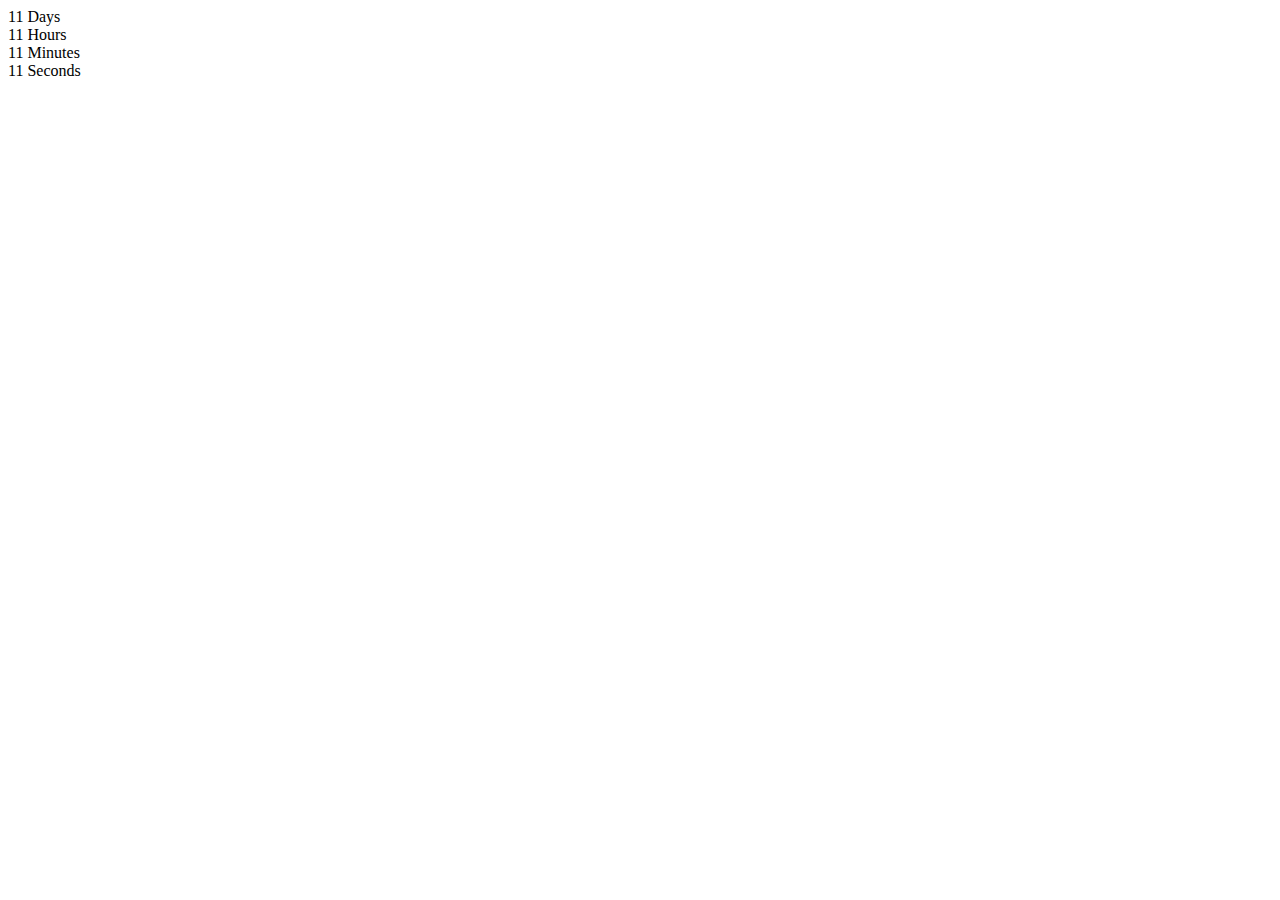
==== index.html @ 824bc542 "create-file" ====
<!DOCTYPE html>
<html lang="en">

<head>
  <meta charset="UTF-8">
  <meta http-equiv="X-UA-Compatible" content="IE=edge">
  <meta name="viewport" content="width=device-width, initial-scale=1.0">
  <title>Document</title>
</head>

<body>
  <div class="timer" id="timer-1">
    <div class="field">
      <span class="value" data-value="days">11</span>
      <span class="label">Days</span>
    </div>

    <div class="field">
      <span class="value" data-value="hours">11</span>
      <span class="label">Hours</span>
    </div>

    <div class="field">
      <span class="value" data-value="mins">11</span>
      <span class="label">Minutes</span>
    </div>

    <div class="field">
      <span class="value" data-value="secs">11</span>
      <span class="label">Seconds</span>
    </div>
  </div>
  <script src="./index.js"></script>
</body>

</html>
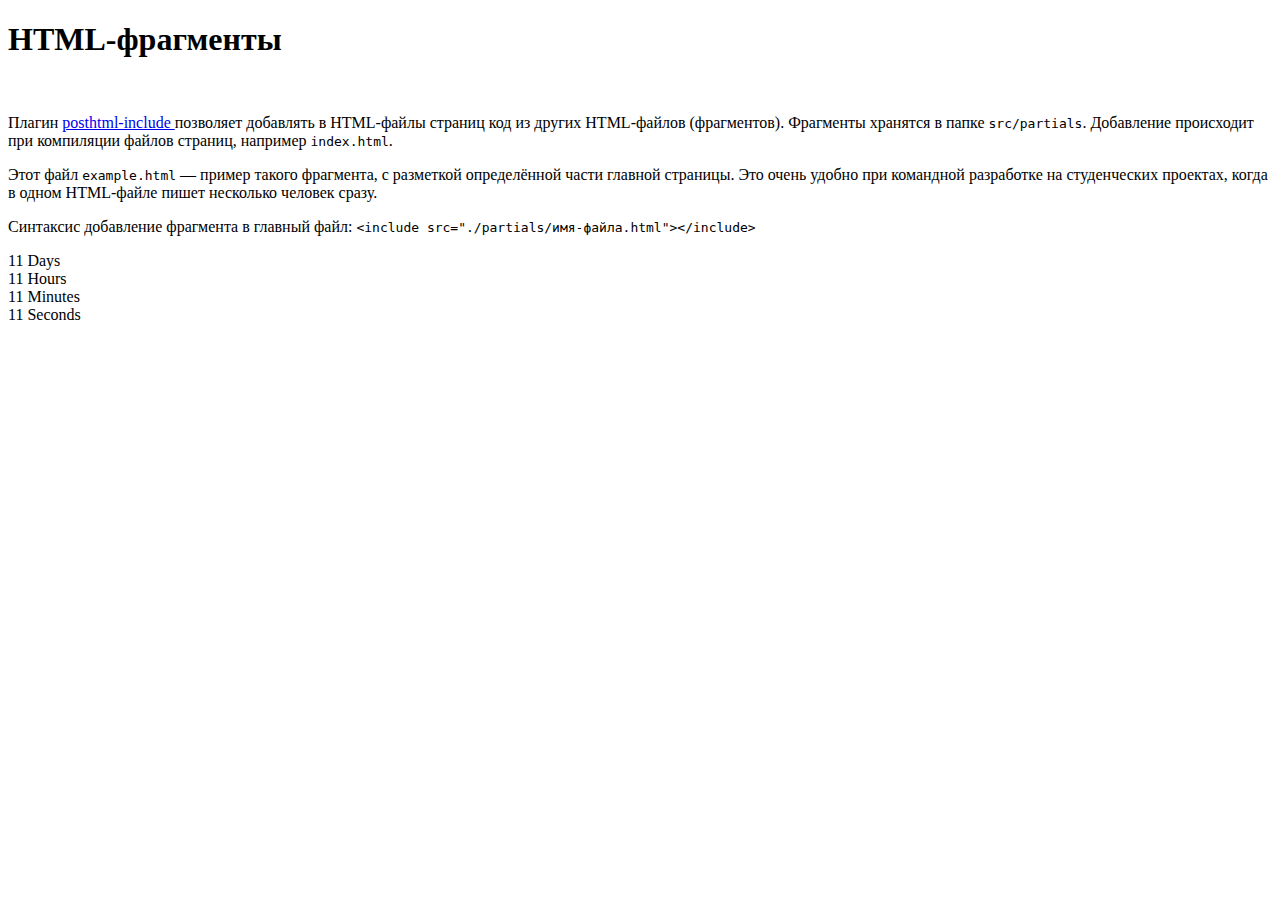
==== commit c30fd856: "Deploying to gh-pages from @ ihorrudniev/goit-js-hw-11-timer@d74850898623f5494ac397c9bd84d57a7ff0176" ====
--- a/index.html
+++ b/index.html
@@ -1,36 +1 @@
-<!DOCTYPE html>
-<html lang="en">
-
-<head>
-  <meta charset="UTF-8">
-  <meta http-equiv="X-UA-Compatible" content="IE=edge">
-  <meta name="viewport" content="width=device-width, initial-scale=1.0">
-  <title>Document</title>
-</head>
-
-<body>
-  <div class="timer" id="timer-1">
-    <div class="field">
-      <span class="value" data-value="days">11</span>
-      <span class="label">Days</span>
-    </div>
-
-    <div class="field">
-      <span class="value" data-value="hours">11</span>
-      <span class="label">Hours</span>
-    </div>
-
-    <div class="field">
-      <span class="value" data-value="mins">11</span>
-      <span class="label">Minutes</span>
-    </div>
-
-    <div class="field">
-      <span class="value" data-value="secs">11</span>
-      <span class="label">Seconds</span>
-    </div>
-  </div>
-  <script src="./index.js"></script>
-</body>
-
-</html>+<!DOCTYPE html><html lang="ru"><head><meta charset="UTF-8"><meta name="viewport" content="width=device-width, initial-scale=1.0"><title>Заголовок страницы</title><link rel="stylesheet" href="https://cdnjs.cloudflare.com/ajax/libs/modern-normalize/1.0.0/modern-normalize.min.css" integrity="sha512-ISS7cAi1PEhQ8jnbJpJZMd29NlhNj4AWYyLOSp2CE/CsHxTCu+r+t0D2yoJudVrd0/8fTVPUVDzY5Tvli75u/g==" crossorigin=""><link rel="stylesheet" href="/parcel-project-template/src.aebd7bc5.css"></head><body>  <article class="example"> <h1>HTML-фрагменты</h1> <img src="/parcel-project-template/demo.090c7c6d.jpg" alt="" width="320"> <p> Плагин <a href="https://github.com/posthtml/posthtml-include" target="_blank" rel="noopener noreferrer"> posthtml-include </a> позволяет добавлять в HTML-файлы страниц код из других HTML-файлов (фрагментов). Фрагменты хранятся в папке <code>src/partials</code>. Добавление происходит при компиляции файлов страниц, например <code>index.html</code>. </p> <p> Этот файл <code>example.html</code> &mdash; пример такого фрагмента, с разметкой определённой части главной страницы. Это очень удобно при командной разработке на студенческих проектах, когда в одном HTML-файле пишет несколько человек сразу. </p> <p> Синтаксис добавление фрагмента в главный файл: <code> &lt;include src="./partials/имя-файла.html"&gt;&lt;/include&gt; </code> </p> <div class="background"></div> </article> <div class="timer" id="timer-1"> <div class="field"> <span class="value" data-value="days">11</span> <span class="label">Days</span> </div> <div class="field"> <span class="value" data-value="hours">11</span> <span class="label">Hours</span> </div> <div class="field"> <span class="value" data-value="mins">11</span> <span class="label">Minutes</span> </div> <div class="field"> <span class="value" data-value="secs">11</span> <span class="label">Seconds</span> </div> </div>  <script src="/parcel-project-template/src.bf3fbe41.js"></script> </body></html>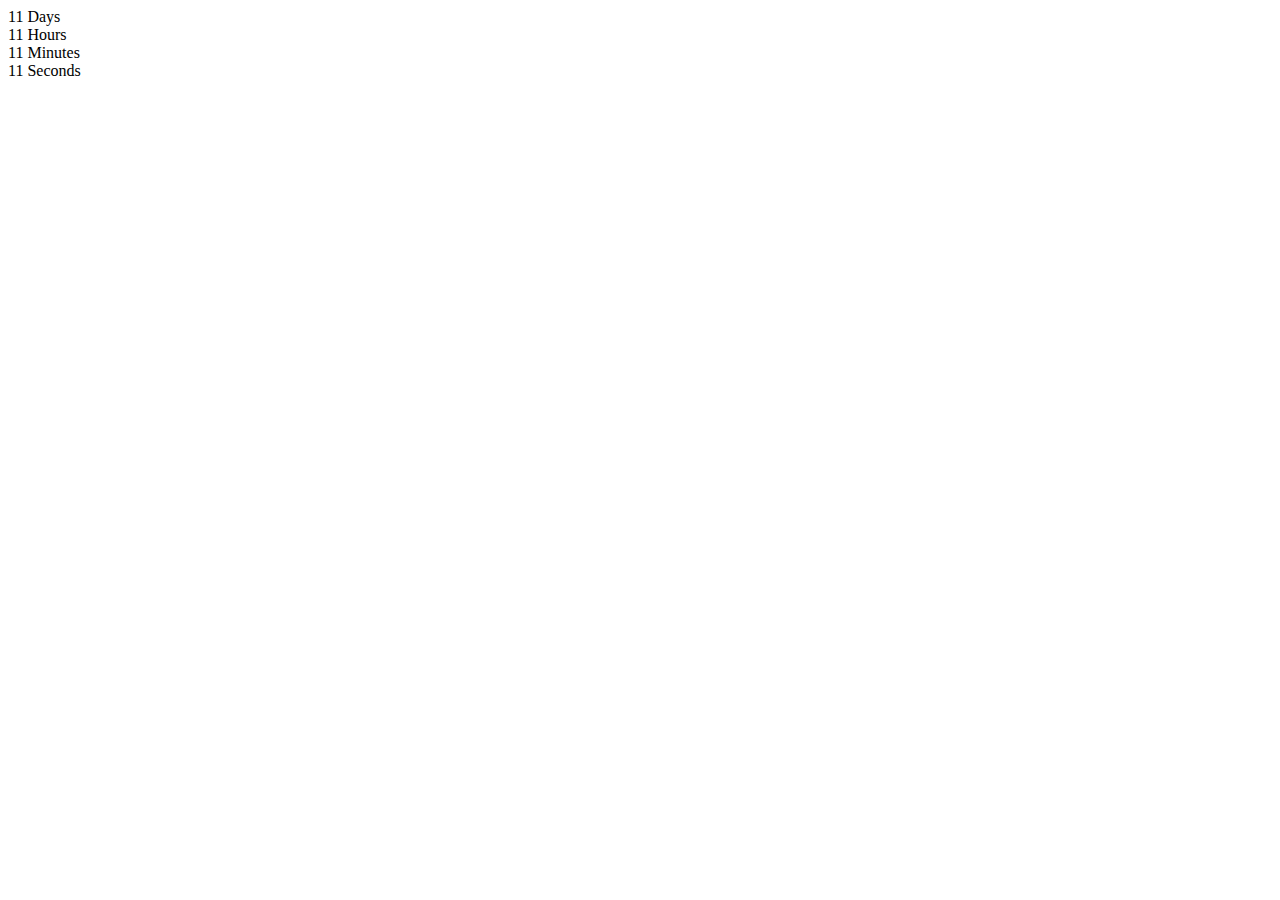
==== commit c687571f: "uppdate" ====
--- a/index.html
+++ b/index.html
@@ -1 +1,43 @@
-<!DOCTYPE html><html lang="ru"><head><meta charset="UTF-8"><meta name="viewport" content="width=device-width, initial-scale=1.0"><title>Заголовок страницы</title><link rel="stylesheet" href="https://cdnjs.cloudflare.com/ajax/libs/modern-normalize/1.0.0/modern-normalize.min.css" integrity="sha512-ISS7cAi1PEhQ8jnbJpJZMd29NlhNj4AWYyLOSp2CE/CsHxTCu+r+t0D2yoJudVrd0/8fTVPUVDzY5Tvli75u/g==" crossorigin=""><link rel="stylesheet" href="/parcel-project-template/src.aebd7bc5.css"></head><body>  <article class="example"> <h1>HTML-фрагменты</h1> <img src="/parcel-project-template/demo.090c7c6d.jpg" alt="" width="320"> <p> Плагин <a href="https://github.com/posthtml/posthtml-include" target="_blank" rel="noopener noreferrer"> posthtml-include </a> позволяет добавлять в HTML-файлы страниц код из других HTML-файлов (фрагментов). Фрагменты хранятся в папке <code>src/partials</code>. Добавление происходит при компиляции файлов страниц, например <code>index.html</code>. </p> <p> Этот файл <code>example.html</code> &mdash; пример такого фрагмента, с разметкой определённой части главной страницы. Это очень удобно при командной разработке на студенческих проектах, когда в одном HTML-файле пишет несколько человек сразу. </p> <p> Синтаксис добавление фрагмента в главный файл: <code> &lt;include src="./partials/имя-файла.html"&gt;&lt;/include&gt; </code> </p> <div class="background"></div> </article> <div class="timer" id="timer-1"> <div class="field"> <span class="value" data-value="days">11</span> <span class="label">Days</span> </div> <div class="field"> <span class="value" data-value="hours">11</span> <span class="label">Hours</span> </div> <div class="field"> <span class="value" data-value="mins">11</span> <span class="label">Minutes</span> </div> <div class="field"> <span class="value" data-value="secs">11</span> <span class="label">Seconds</span> </div> </div>  <script src="/parcel-project-template/src.bf3fbe41.js"></script> </body></html>+<!DOCTYPE html>
+<html lang="ru">
+
+<head>
+  <meta charset="UTF-8" />
+  <meta name="viewport" content="width=device-width, initial-scale=1.0" />
+  <title>Заголовок страницы</title>
+  <link rel="stylesheet" href="https://cdnjs.cloudflare.com/ajax/libs/modern-normalize/1.0.0/modern-normalize.min.css"
+    integrity="sha512-ISS7cAi1PEhQ8jnbJpJZMd29NlhNj4AWYyLOSp2CE/CsHxTCu+r+t0D2yoJudVrd0/8fTVPUVDzY5Tvli75u/g=="
+    crossorigin="anonymous" />
+</head>
+
+<body>
+  <!-- Так добавляются фрагменты в главные HTML-файлы страниц. -->
+  <include src="./partials/example.html"></include>
+
+  <div class="timer" id="timer-1">
+    <div class="field">
+      <span class="value" data-value="days">11</span>
+      <span class="label">Days</span>
+    </div>
+
+    <div class="field">
+      <span class="value" data-value="hours">11</span>
+      <span class="label">Hours</span>
+    </div>
+
+    <div class="field">
+      <span class="value" data-value="mins">11</span>
+      <span class="label">Minutes</span>
+    </div>
+
+    <div class="field">
+      <span class="value" data-value="secs">11</span>
+      <span class="label">Seconds</span>
+    </div>
+  </div>
+
+  <!-- Скрипт идёт последним в разметке. В нём уже подключен главный SASS-файл. -->
+  <script src="./index.js"></script>
+</body>
+
+</html>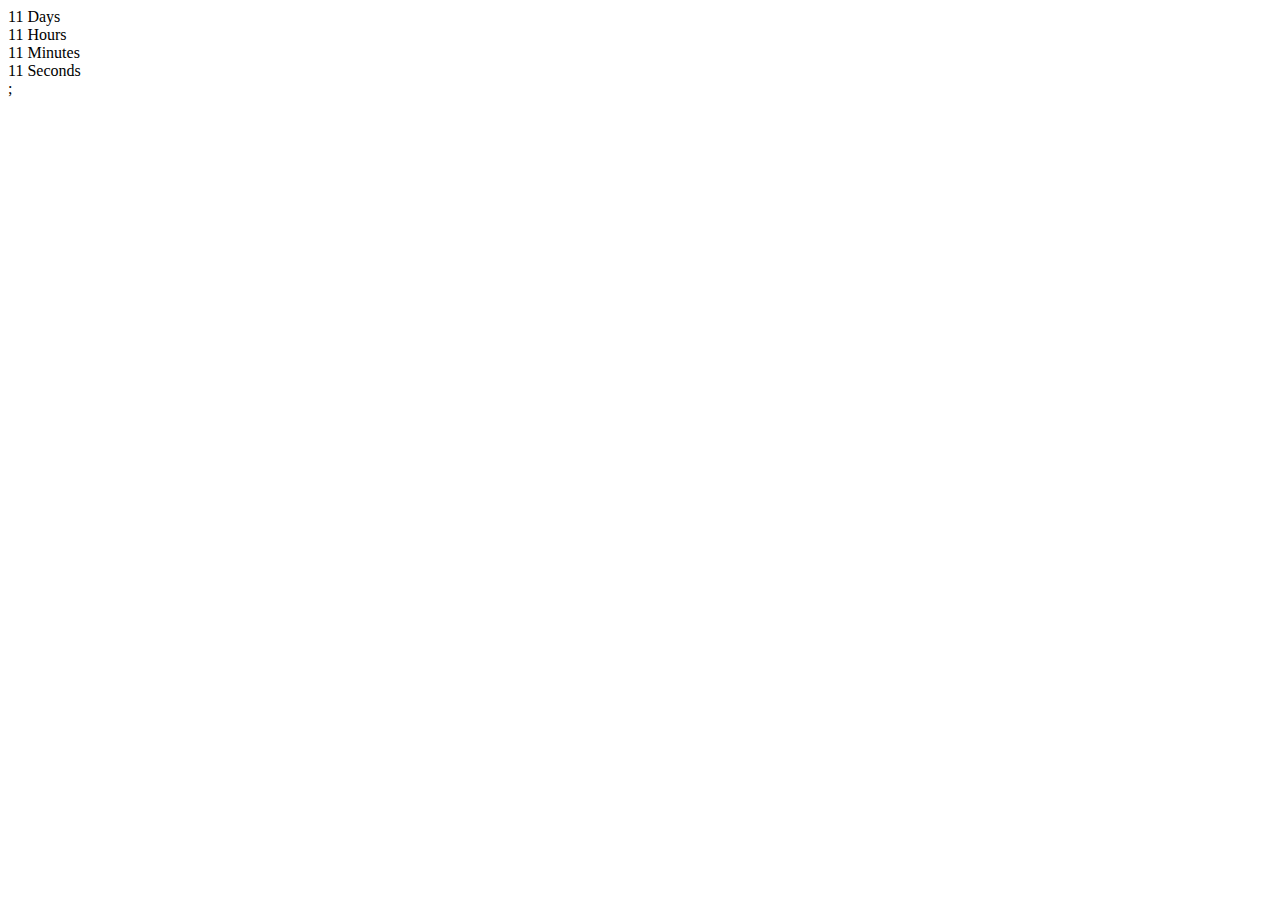
==== commit 540d1228: "add-timer" ====
--- a/index.html
+++ b/index.html
@@ -11,33 +11,39 @@
 </head>
 
 <body>
-  <!-- Так добавляются фрагменты в главные HTML-файлы страниц. -->
-  <include src="./partials/example.html"></include>
-
   <div class="timer" id="timer-1">
     <div class="field">
-      <span class="value" data-value="days">11</span>
+      <span class="value" data-value="days">
+        11
+      </span>
       <span class="label">Days</span>
     </div>
 
     <div class="field">
-      <span class="value" data-value="hours">11</span>
+      <span class="value" data-value="hours">
+        11
+      </span>
       <span class="label">Hours</span>
     </div>
 
     <div class="field">
-      <span class="value" data-value="mins">11</span>
+      <span class="value" data-value="mins">
+        11
+      </span>
       <span class="label">Minutes</span>
     </div>
 
     <div class="field">
-      <span class="value" data-value="secs">11</span>
+      <span class="value" data-value="secs">
+        11
+      </span>
       <span class="label">Seconds</span>
     </div>
-  </div>
+  </div>;
 
   <!-- Скрипт идёт последним в разметке. В нём уже подключен главный SASS-файл. -->
-  <script src="./index.js"></script>
+  <!-- <script src="./index.js"></script> -->
+  <script src="./timer.js" type="module"></script>
 </body>
 
 </html>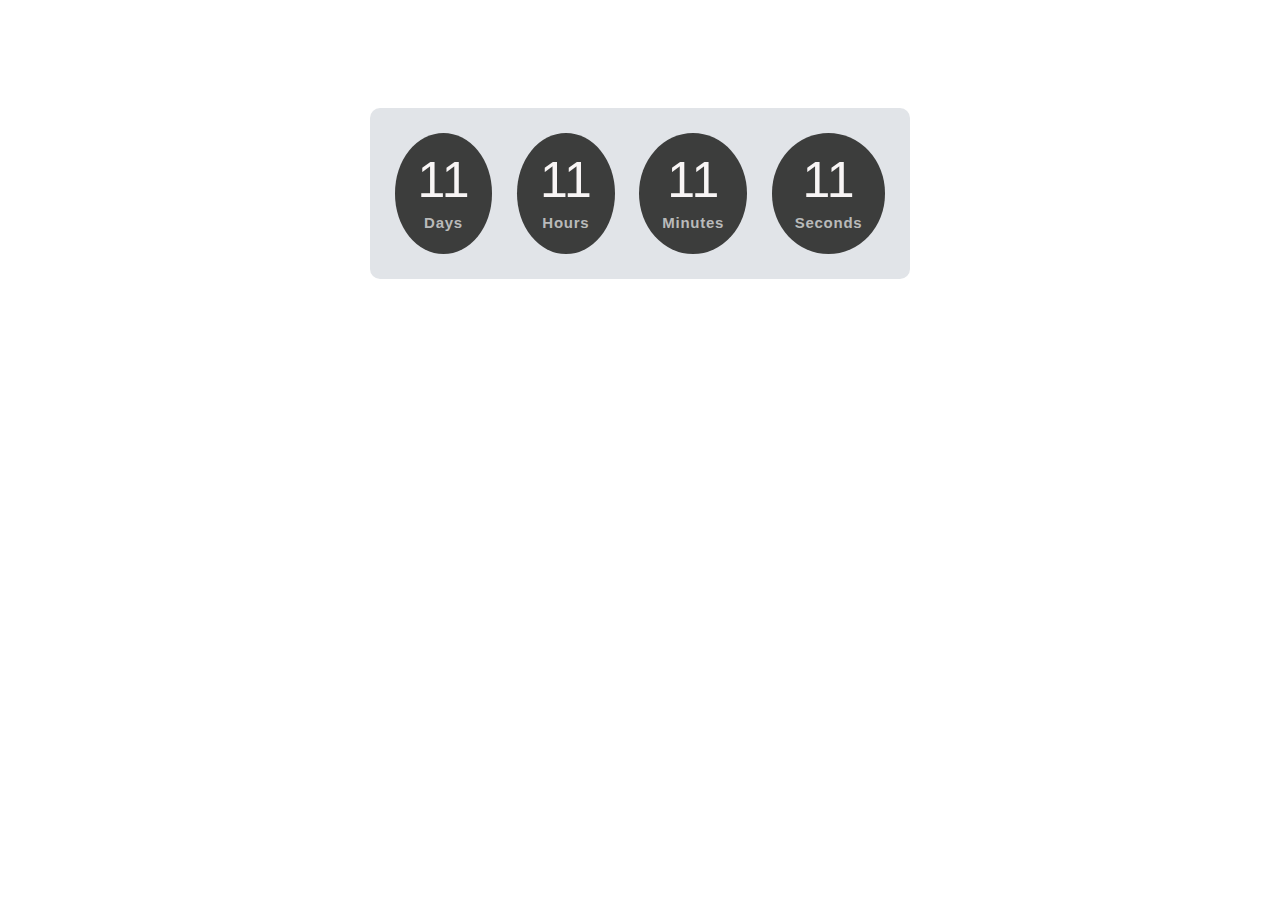
==== commit b7c52d7d: "add-styles" ====
--- a/index.html
+++ b/index.html
@@ -8,6 +8,7 @@
   <link rel="stylesheet" href="https://cdnjs.cloudflare.com/ajax/libs/modern-normalize/1.0.0/modern-normalize.min.css"
     integrity="sha512-ISS7cAi1PEhQ8jnbJpJZMd29NlhNj4AWYyLOSp2CE/CsHxTCu+r+t0D2yoJudVrd0/8fTVPUVDzY5Tvli75u/g=="
     crossorigin="anonymous" />
+  <link rel="stylesheet" href="./styles.css">
 </head>
 
 <body>
@@ -39,7 +40,7 @@
       </span>
       <span class="label">Seconds</span>
     </div>
-  </div>;
+  </div>
 
   <!-- Скрипт идёт последним в разметке. В нём уже подключен главный SASS-файл. -->
   <!-- <script src="./index.js"></script> -->
--- a/styles.css
+++ b/styles.css
@@ -0,0 +1,40 @@
+body {
+  font-family: Verdana, Geneva, Tahoma, sans-serif;
+}
+
+* {
+  text-align: center;
+}
+
+#timer-1 {
+  background-color: turquoise;
+  margin-top: 100px;
+  background-color: rgb(225, 228, 232);
+  display: inline-block;
+  padding: 15px;
+  border-radius: 10px;
+}
+
+.field {
+  display: inline-block;
+  margin: 10px;
+  background-color: rgb(60, 61, 60);
+  border-radius: 50%;
+  padding: 18px;
+}
+
+.value {
+  font-size: 50px;
+  color: cadetblue;
+  padding: 5px;
+  color: rgb(248, 245, 245);
+}
+
+.label {
+  display: block;
+  padding: 5px;
+  font-size: 15px;
+  font-weight: 700;
+  letter-spacing: 0.05em;
+  color: rgb(185, 186, 186);
+}
